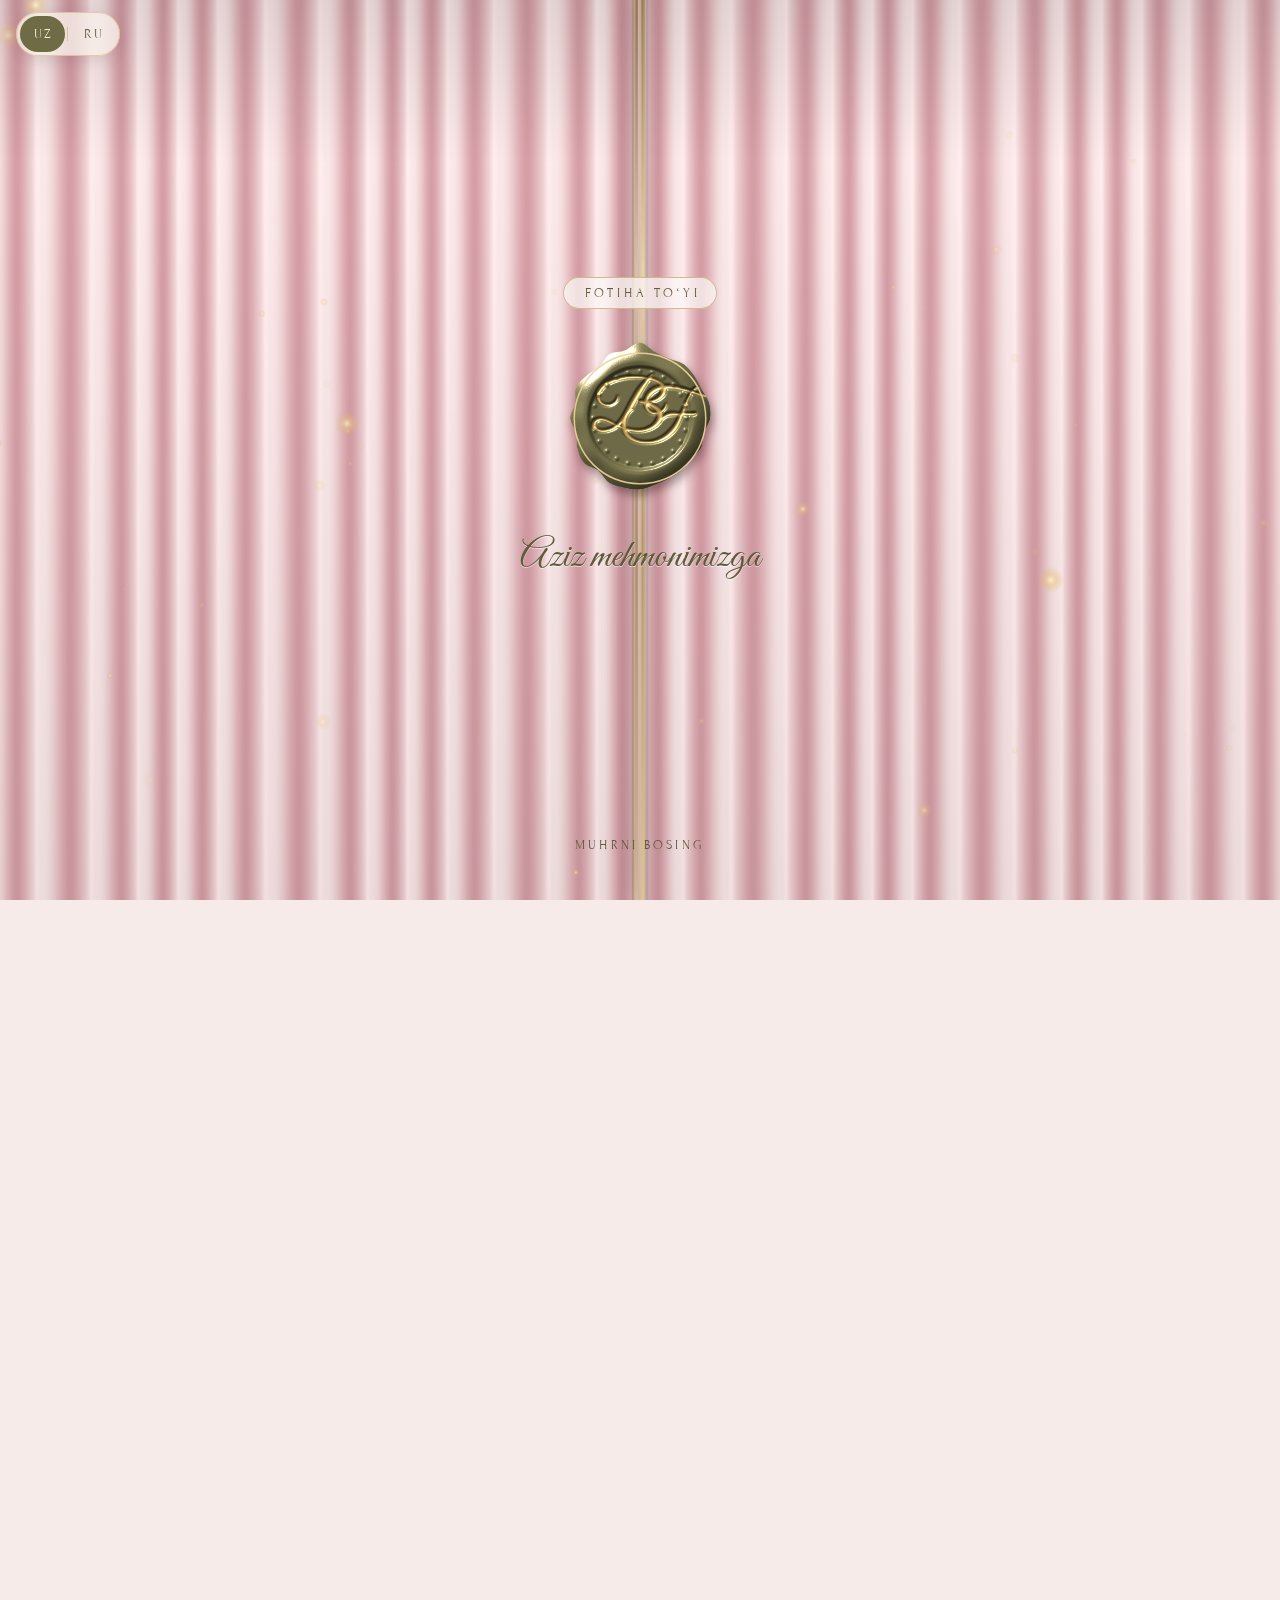
==== fotiha/index.html @ 84302a56 "Свадебные приглашения Bekzod & Ferangiz - Сайт вечера (11.11.2026, Sofinur Hall): конверт, открытка," ====
<!doctype html>
<html lang="uz">
<head>
  <meta charset="UTF-8" />
  <meta name="viewport" content="width=device-width, initial-scale=1, viewport-fit=cover" />
  <title>Fotiha to‘yi · Bekzod & Ferangiz · 10.11.2026</title>
  <meta name="description" content="Bekzod & Ferangiz — Fotiha to‘yi, 10 noyabr 2026, 12:00, Afrosiyob restorani, Kogon · Фотиха-туй, 10 ноября 2026, 12:00, ресторан Afrosiyob, Каган" />
  <meta property="og:title" content="Fotiha to‘yi · Bekzod & Ferangiz · 10.11.2026" />
  <meta property="og:description" content="Oq fotihangizni kutib qolamiz · Ждём вашего благословения" />
  <meta name="theme-color" content="#f1dedc" />
  <link rel="icon" href="data:image/svg+xml,%3Csvg xmlns='http://www.w3.org/2000/svg' viewBox='0 0 64 64'%3E%3Ccircle cx='32' cy='32' r='30' fill='%236f6b45'/%3E%3Ctext x='32' y='42' font-family='serif' font-size='28' text-anchor='middle' fill='%23e3c486'%3EB%26amp;F%3C/text%3E%3C/svg%3E" />
  <link rel="preload" href="assets/fonts/gv-latin.woff2" as="font" type="font/woff2" crossorigin />
  <link rel="preload" href="assets/fonts/fo-latin.woff2" as="font" type="font/woff2" crossorigin />
  <link rel="stylesheet" href="css/fonts.css" />
  <link rel="stylesheet" href="css/style.css" />
</head>
<body class="is-locked">
  <!-- шёлк и ленты (WebGL) -->
  <canvas id="silk" aria-hidden="true"></canvas>
  <canvas id="ribBack" aria-hidden="true"></canvas>

  <!-- верхняя панель -->
  <div class="topbar">
    <div class="lang" role="group" aria-label="Til / Язык">
      <button type="button" data-lang="uz" aria-pressed="true">UZ</button>
      <span class="lang__sep" aria-hidden="true"></span>
      <button type="button" data-lang="ru" aria-pressed="false">RU</button>
    </div>
    <button type="button" class="music" id="musicBtn" aria-pressed="false" hidden>
      <span class="music__bars" aria-hidden="true"><i></i><i></i><i></i><i></i></span>
      <span class="visually-hidden" data-i18n="music">Musiqa</span>
    </button>
  </div>

  <!-- ========== КОНВЕРТ ========== -->
  <div class="intro" id="intro">
    <div class="curtain curtain--l" id="curL"><canvas></canvas></div>
    <div class="curtain curtain--r" id="curR"><canvas></canvas></div>
    <div class="intro__center" id="env">
      <p class="intro__kicker caps" data-i18n="card.tagline">FOTIHA TO‘YI</p>
      <button type="button" class="seal" id="seal" data-i18n-label="env.hint" aria-label="Muhrni bosing">
        <canvas id="sealCv" width="360" height="360"></canvas>
        <span class="seal__ring" aria-hidden="true"></span>
      </button>
      <p class="intro__address script" data-i18n="env.address">Aziz mehmonimizga</p>
    </div>
    <p class="intro__hint" id="hint" data-i18n="env.hint">Muhrni bosing</p>
    <canvas id="ribFront" aria-hidden="true" hidden></canvas>
    <canvas id="dust" aria-hidden="true"></canvas>
  </div>

  <!-- ветви оливы по краям (рисуются линией) -->
  <svg class="bough bough--tl" id="boughTL" viewBox="0 0 260 260" aria-hidden="true"></svg>
  <svg class="bough bough--br" id="boughBR" viewBox="0 0 260 260" aria-hidden="true"></svg>

  <main id="main">
    <!-- ========== ОТКРЫТКА ========== -->
    <section class="hero" aria-label="Bekzod & Ferangiz">
      <div class="hero__home" id="cardHome">
        <canvas class="sprig sprig--r" id="sprigR" aria-hidden="true"></canvas>
        <canvas class="sprig sprig--l" id="sprigL" aria-hidden="true"></canvas>
        <article class="card" id="card">
          <svg class="card__wreath" id="wreath" viewBox="0 0 300 300" aria-hidden="true"></svg>
          <p class="card__tag caps rv" data-i18n="card.tagline">IKKI YURAK · BIR TAQDIR</p>
          <h1 class="card__names">
            <span class="card__name script bur rvs" id="nGroom">Bekzod</span>
            <span class="card__amp script gold rvs">&amp;</span>
            <span class="card__name script bur rvs" id="nBride">Ferangiz</span>
          </h1>
          <svg class="card__div rvc" viewBox="0 0 320 24" aria-hidden="true"><use href="#divA" /></svg>
          <p class="card__invite caps rv"><span data-i18n="card.invite1">BU KUNNI SIZSIZ</span><br /><span data-i18n="card.invite2">TASAVVUR QILOLMAYMIZ</span></p>
          <div class="card__date">
            <p class="card__dcol caps cocoa rv" id="dWeek">CHORSHANBA</p>
            <span class="card__vr rvv" aria-hidden="true"></span>
            <p class="card__dmid">
              <span class="caps gold rv" id="dMonth">NOYABR</span>
              <span class="card__day caps bur rvc" id="dDay">11</span>
              <span class="caps gold rv" id="dYear">2026</span>
            </p>
            <span class="card__vr rvv" aria-hidden="true"></span>
            <p class="card__dcol rv"><span class="caps cocoa" data-i18n="card.time">SOAT</span><span class="card__time caps bur" id="dTime">18:00</span></p>
          </div>
          <svg class="card__orn card__orn--sm rvc" viewBox="0 0 300 72" aria-hidden="true"><use href="#sprigH" /></svg>
          <p class="card__venue caps bur rv" id="cVenue">SOFINUR HALL</p>
          <p class="card__kind ital cocoa rv" id="cKind">To‘yxonasi · Buxoro</p>
          <p class="card__wait script rvs" data-i18n="card.wait">Sizni intiqlik bilan kutamiz!</p>
          <p class="card__hosts script bur rvs" data-i18n="card.hosts">Sharipovlar oilasi</p>
          <span class="card__sheen" aria-hidden="true"></span>
        </article>
      </div>
      <a class="scroll-cue" href="#countdown"><span data-i18n="scroll">Davomini ko‘rish</span><i aria-hidden="true"></i></a>
    </section>

    <!-- ========== ТАЙМЕР ========== -->
    <section class="sec" id="countdown">
      <svg class="sep write" viewBox="0 0 300 72" aria-hidden="true"><use href="#sprigH" /></svg>
      <h2 class="sec__title script bur write" data-i18n="count.title">Baxtli kungacha</h2>
      <div class="count reveal" id="count">
        <div class="count__cell"><span class="count__num" data-unit="d">00</span><span class="count__lbl caps" data-i18n="count.days">kun</span></div>
        <div class="count__cell"><span class="count__num" data-unit="h">00</span><span class="count__lbl caps" data-i18n="count.hours">soat</span></div>
        <div class="count__cell"><span class="count__num" data-unit="m">00</span><span class="count__lbl caps" data-i18n="count.minutes">daqiqa</span></div>
        <div class="count__cell"><span class="count__num" data-unit="s">00</span><span class="count__lbl caps" data-i18n="count.seconds">soniya</span></div>
      </div>
      <p class="count__done script bur" id="countDone" hidden data-i18n="count.done">Bugun bizning to‘yimiz!</p>
    </section>

    <!-- ========== МЕСТО ========== -->
    <section class="sec" id="venue">
      <svg class="sep write" viewBox="0 0 300 72" aria-hidden="true"><use href="#sprigH" /></svg>
      <p class="sec__kicker caps gold reveal" data-i18n="venue.kicker">Bizni qayerdan topasiz</p>
      <h2 class="sec__title script bur write" data-i18n="venue.title">Manzil</h2>
      <div class="panel venue reveal">
        <p class="venue__name caps bur" id="vName">SOFINUR HALL</p>
        <p class="venue__kind ital cocoa" id="vKind">To‘yxonasi · Buxoro</p>
        <p class="venue__addr" id="vAddr"></p>
        <div class="venue__map" id="vMap"><button type="button" class="venue__mapcover" id="mapCover"><span class="caps" data-i18n="venue.mapTap">Xaritani ochish</span></button></div>
        <div class="venue__links">
          <a class="btn btn--ghost" id="lnkYandex" target="_blank" rel="noopener">Yandex</a>
          <a class="btn btn--ghost" id="lnk2gis" target="_blank" rel="noopener">2GIS</a>
          <a class="btn btn--ghost" id="lnkGoogle" target="_blank" rel="noopener">Google</a>
        </div>
      </div>
    </section>

    <!-- ========== О ПОДАРКАХ ========== -->
    <section class="sec" id="gifts">
      <svg class="sep write" viewBox="0 0 300 72" aria-hidden="true"><use href="#sprigH" /></svg>
      <p class="sec__kicker caps gold reveal" data-i18n="gifts.kicker">Kichik izoh</p>
      <h2 class="sec__title script bur write" data-i18n="gifts.title">Sovg‘alar haqida</h2>
      <div class="panel gifts reveal">
        <svg class="gifts__icon" viewBox="0 0 32 32" fill="none" stroke="url(#gold)" stroke-width="1.4" stroke-linecap="round" stroke-linejoin="round" aria-hidden="true">
          <rect x="5" y="13" width="22" height="14" rx="1.5" /><path d="M3.5 9.5h25v3.5h-25zM16 9.5V27" /><path d="M16 9.5c-2-4.5-7.5-5-7.5-2s5 2 7.5 2Zm0 0c2-4.5 7.5-5 7.5-2s-5 2-7.5 2Z" />
        </svg>
        <p class="gifts__text" data-i18n="gifts.p1"></p>
        <p class="gifts__text" data-i18n="gifts.p2"></p>
      </div>
    </section>

    <!-- ========== ОТВЕТ ГОСТЯ ========== -->
    <section class="sec" id="rsvp">
      <svg class="sep write" viewBox="0 0 300 72" aria-hidden="true"><use href="#sprigH" /></svg>
      <h2 class="sec__title script bur write" data-i18n="rsvp.title">Kelasizmi?</h2>
      <p class="sec__sub reveal" id="rsvpSub"></p>
      <form class="panel form reveal" id="form" novalidate>
        <label class="field">
          <span class="field__lbl caps" data-i18n="rsvp.name">Ismingiz va familiyangiz</span>
          <input class="field__input" name="name" id="fName" autocomplete="name" maxlength="80" required data-i18n-ph="rsvp.namePh" />
        </label>
        <fieldset class="field">
          <legend class="field__lbl caps" data-i18n="rsvp.attend">To‘yga kela olasizmi?</legend>
          <div class="pills">
            <label class="pill"><input type="radio" name="attending" value="yes" /><span data-i18n="rsvp.yes">Albatta kelaman</span></label>
            <label class="pill"><input type="radio" name="attending" value="no" /><span data-i18n="rsvp.no">Afsuski, kela olmayman</span></label>
          </div>
        </fieldset>
        <div class="form__more" id="formMore">
          <div class="field">
            <span class="field__lbl caps" id="guestsLbl" data-i18n="rsvp.guests">Necha kishi bo‘lasiz (siz bilan)</span>
            <div class="stepper" role="group" aria-labelledby="guestsLbl">
              <button type="button" class="stepper__btn" data-step="-1" aria-label="−">−</button>
              <output class="stepper__val" id="guestsOut" aria-live="polite">1</output>
              <button type="button" class="stepper__btn" data-step="1" aria-label="+">+</button>
            </div>
          </div>
          <fieldset class="field">
            <legend class="field__lbl caps" data-i18n="rsvp.side">Kim tomondan?</legend>
            <div class="pills">
              <label class="pill"><input type="radio" name="side" value="groom" /><span data-i18n="rsvp.groomSide">Kuyov tomondan</span></label>
              <label class="pill"><input type="radio" name="side" value="bride" /><span data-i18n="rsvp.brideSide">Kelin tomondan</span></label>
            </div>
          </fieldset>
        </div>
        <label class="field">
          <span class="field__lbl caps" data-i18n="rsvp.message">Yoshlarga tilagingiz</span>
          <textarea class="field__input field__input--area" name="message" maxlength="600" rows="3" data-i18n-ph="rsvp.messagePh"></textarea>
        </label>
        <!-- ловушка для спам-ботов: люди это поле не видят -->
        <label class="hp" aria-hidden="true">Website<input name="website" tabindex="-1" autocomplete="off" /></label>
        <p class="form__err" id="formErr" role="alert"></p>
        <button type="submit" class="btn btn--bur" id="sendBtn"><span data-i18n="rsvp.send">Javobni yuborish</span></button>
      </form>
      <div class="panel thanks" id="thanks" hidden>
        <canvas class="thanks__seal" id="thanksSeal" width="360" height="360"></canvas>
        <p class="thanks__title script bur" data-i18n="rsvp.thanks">Rahmat!</p>
        <p class="thanks__text" id="thanksText"></p>
        <button type="button" class="btn btn--ghost" id="againBtn" data-i18n="rsvp.again">Javobni o‘zgartirish</button>
      </div>
    </section>

    <footer class="foot">
      <svg class="foot__orn" viewBox="0 0 300 72" aria-hidden="true"><use href="#sprigH" /></svg>
      <p class="foot__wait script bur" data-i18n="footer.wait">Sizni intiqlik bilan kutamiz!</p>
      <p class="foot__hosts caps cocoa" data-i18n="footer.hosts">Sharipovlar oilasi</p>
      <p class="foot__mono script gold" id="footMono">B &amp; F</p>
    </footer>
  </main>

  <canvas id="leaves" aria-hidden="true"></canvas>
  <button type="button" class="swipe" id="swipe" aria-label="↓"><span data-i18n="scroll">Pastga suring</span><i class="swipe__chev" aria-hidden="true"></i></button>

  <audio id="audio" preload="none"></audio>

  <svg width="0" height="0" style="position:absolute" aria-hidden="true">
    <defs>
      <linearGradient id="gold" x1="0" y1="0" x2="1" y2="0.35">
        <stop offset="0" stop-color="#8a6330" /><stop offset="0.22" stop-color="#d4b06c" /><stop offset="0.38" stop-color="#f3e0aa" />
        <stop offset="0.55" stop-color="#b48a48" /><stop offset="0.74" stop-color="#e6cb90" /><stop offset="1" stop-color="#94692f" />
      </linearGradient>
      <g id="ornA">
        <path d="M150,14 C157,28 157,40 150,52 C143,40 143,28 150,14 Z" fill="url(#gold)" />
        <circle cx="150" cy="6" r="2.2" fill="url(#gold)" /><circle cx="150" cy="61" r="2.6" fill="url(#gold)" />
        <g id="ornHalf" fill="none" stroke="url(#gold)" stroke-linecap="round">
          <path d="M156,44 C172,52 188,44 183,34 C179,26 167,28 170,36" stroke-width="1.7" />
          <path d="M159,53 C190,64 222,44 253,48 C272,51 278,39 267,34 C258,31 251,40 259,44" stroke-width="1.6" />
          <path d="M176,62 C200,71 232,67 250,59" stroke-width="1.1" />
          <circle cx="214" cy="51" r="1.7" fill="url(#gold)" stroke="none" /><circle cx="284" cy="46" r="1.5" fill="url(#gold)" stroke="none" />
        </g>
        <use href="#ornHalf" transform="translate(300,0) scale(-1,1)" />
      </g>
      <g id="sprigH"></g>
      <g id="divA">
        <path d="M18,12 H138 M182,12 H302" stroke="url(#gold)" stroke-width="1.2" fill="none" />
        <path d="M160,3 L167,12 L160,21 L153,12 Z" fill="url(#gold)" />
        <circle cx="145" cy="12" r="1.9" fill="url(#gold)" /><circle cx="175" cy="12" r="1.9" fill="url(#gold)" />
      </g>
    </defs>
  </svg>

  <script src="https://cdn.jsdelivr.net/npm/gsap@3.12.5/dist/gsap.min.js"></script>
  <script src="js/config.js"></script>
  <script src="js/satin.js"></script>
  <script src="js/bake.js"></script>
  <script src="js/ribbons.js"></script>
  <script src="js/main.js"></script>
</body>
</html>
---- fotiha/css/fonts.css ----
@font-face {
  font-family: 'Forum';
  font-style: normal;
  font-weight: 400;
  font-display: swap;
  src: url(../assets/fonts/fo-cyrillic-ext.woff2) format('woff2');
  unicode-range: U+0460-052F, U+1C80-1C8A, U+20B4, U+2DE0-2DFF, U+A640-A69F, U+FE2E-FE2F;
}
@font-face {
  font-family: 'Forum';
  font-style: normal;
  font-weight: 400;
  font-display: swap;
  src: url(../assets/fonts/fo-cyrillic.woff2) format('woff2');
  unicode-range: U+0301, U+0400-045F, U+0490-0491, U+04B0-04B1, U+2116;
}
@font-face {
  font-family: 'Forum';
  font-style: normal;
  font-weight: 400;
  font-display: swap;
  src: url(../assets/fonts/fo-latin-ext.woff2) format('woff2');
  unicode-range: U+0100-02BA, U+02BD-02C5, U+02C7-02CC, U+02CE-02D7, U+02DD-02FF, U+0304, U+0308, U+0329, U+1D00-1DBF, U+1E00-1E9F, U+1EF2-1EFF, U+2020, U+20A0-20AB, U+20AD-20C4, U+2113, U+2C60-2C7F, U+A720-A7FF;
}
@font-face {
  font-family: 'Forum';
  font-style: normal;
  font-weight: 400;
  font-display: swap;
  src: url(../assets/fonts/fo-latin.woff2) format('woff2');
  unicode-range: U+0000-00FF, U+0131, U+0152-0153, U+02BB-02BC, U+02C6, U+02DA, U+02DC, U+0304, U+0308, U+0329, U+2000-206F, U+20AC, U+2122, U+2191, U+2193, U+2212, U+2215, U+FEFF, U+FFFD;
}
@font-face {
  font-family: 'Cormorant Garamond';
  font-style: italic;
  font-weight: 500;
  font-display: swap;
  src: url(../assets/fonts/cgi-cyrillic-ext.woff2) format('woff2');
  unicode-range: U+0460-052F, U+1C80-1C8A, U+20B4, U+2DE0-2DFF, U+A640-A69F, U+FE2E-FE2F;
}
@font-face {
  font-family: 'Cormorant Garamond';
  font-style: italic;
  font-weight: 500;
  font-display: swap;
  src: url(../assets/fonts/cgi-cyrillic.woff2) format('woff2');
  unicode-range: U+0301, U+0400-045F, U+0490-0491, U+04B0-04B1, U+2116;
}
@font-face {
  font-family: 'Cormorant Garamond';
  font-style: italic;
  font-weight: 500;
  font-display: swap;
  src: url(../assets/fonts/cgi-latin-ext.woff2) format('woff2');
  unicode-range: U+0100-02BA, U+02BD-02C5, U+02C7-02CC, U+02CE-02D7, U+02DD-02FF, U+0304, U+0308, U+0329, U+1D00-1DBF, U+1E00-1E9F, U+1EF2-1EFF, U+2020, U+20A0-20AB, U+20AD-20C4, U+2113, U+2C60-2C7F, U+A720-A7FF;
}
@font-face {
  font-family: 'Cormorant Garamond';
  font-style: italic;
  font-weight: 500;
  font-display: swap;
  src: url(../assets/fonts/cgi-latin.woff2) format('woff2');
  unicode-range: U+0000-00FF, U+0131, U+0152-0153, U+02BB-02BC, U+02C6, U+02DA, U+02DC, U+0304, U+0308, U+0329, U+2000-206F, U+20AC, U+2122, U+2191, U+2193, U+2212, U+2215, U+FEFF, U+FFFD;
}
@font-face {
  font-family: 'Cormorant Garamond';
  font-style: normal;
  font-weight: 600;
  font-display: swap;
  src: url(../assets/fonts/cg-cyrillic-ext.woff2) format('woff2');
  unicode-range: U+0460-052F, U+1C80-1C8A, U+20B4, U+2DE0-2DFF, U+A640-A69F, U+FE2E-FE2F;
}
@font-face {
  font-family: 'Cormorant Garamond';
  font-style: normal;
  font-weight: 600;
  font-display: swap;
  src: url(../assets/fonts/cg-cyrillic.woff2) format('woff2');
  unicode-range: U+0301, U+0400-045F, U+0490-0491, U+04B0-04B1, U+2116;
}
@font-face {
  font-family: 'Cormorant Garamond';
  font-style: normal;
  font-weight: 600;
  font-display: swap;
  src: url(../assets/fonts/cg-latin-ext.woff2) format('woff2');
  unicode-range: U+0100-02BA, U+02BD-02C5, U+02C7-02CC, U+02CE-02D7, U+02DD-02FF, U+0304, U+0308, U+0329, U+1D00-1DBF, U+1E00-1E9F, U+1EF2-1EFF, U+2020, U+20A0-20AB, U+20AD-20C4, U+2113, U+2C60-2C7F, U+A720-A7FF;
}
@font-face {
  font-family: 'Cormorant Garamond';
  font-style: normal;
  font-weight: 600;
  font-display: swap;
  src: url(../assets/fonts/cg-latin.woff2) format('woff2');
  unicode-range: U+0000-00FF, U+0131, U+0152-0153, U+02BB-02BC, U+02C6, U+02DA, U+02DC, U+0304, U+0308, U+0329, U+2000-206F, U+20AC, U+2122, U+2191, U+2193, U+2212, U+2215, U+FEFF, U+FFFD;
}
@font-face {
  font-family: 'Great Vibes';
  font-style: normal;
  font-weight: 400;
  font-display: swap;
  src: url(../assets/fonts/gv-cyrillic-ext.woff2) format('woff2');
  unicode-range: U+0460-052F, U+1C80-1C8A, U+20B4, U+2DE0-2DFF, U+A640-A69F, U+FE2E-FE2F;
}
@font-face {
  font-family: 'Great Vibes';
  font-style: normal;
  font-weight: 400;
  font-display: swap;
  src: url(../assets/fonts/gv-cyrillic.woff2) format('woff2');
  unicode-range: U+0301, U+0400-045F, U+0490-0491, U+04B0-04B1, U+2116;
}
@font-face {
  font-family: 'Great Vibes';
  font-style: normal;
  font-weight: 400;
  font-display: swap;
  src: url(../assets/fonts/gv-latin-ext.woff2) format('woff2');
  unicode-range: U+0100-02BA, U+02BD-02C5, U+02C7-02CC, U+02CE-02D7, U+02DD-02FF, U+0304, U+0308, U+0329, U+1D00-1DBF, U+1E00-1E9F, U+1EF2-1EFF, U+2020, U+20A0-20AB, U+20AD-20C4, U+2113, U+2C60-2C7F, U+A720-A7FF;
}
@font-face {
  font-family: 'Great Vibes';
  font-style: normal;
  font-weight: 400;
  font-display: swap;
  src: url(../assets/fonts/gv-latin.woff2) format('woff2');
  unicode-range: U+0000-00FF, U+0131, U+0152-0153, U+02BB-02BC, U+02C6, U+02DA, U+02DC, U+0304, U+0308, U+0329, U+2000-206F, U+20AC, U+2122, U+2191, U+2193, U+2212, U+2215, U+FEFF, U+FFFD;
}
---- fotiha/css/style.css ----
/* ============================================================
   Атлас и золото — сайт-приглашение
   ============================================================ */
:root {
  --silk: #e9dacd;
  --pearl: #fbf6ef;
  --cocoa: #7a5a4c;
  --bur: #6c1b2b;
  --bur-2: #93394a;
  --gold: #c9a25e;
  --gold-l: #ecd49c;
  --ink: #4b3a33;
  --shadow: 0 30px 60px rgba(80, 35, 30, .20), 0 8px 16px rgba(80, 35, 30, .12);
  --cw: min(92vw, 440px);                 /* ширина открытки */
  --u: calc(var(--cw) / 780);             /* единица макета открытки (как в видео: 780) */
  --ew: min(80vw, 37svh, 380px);          /* ширина конверта */
  --k: calc(var(--ew) / 830);             /* единица конверта (830 × 1560) */
  --ease: cubic-bezier(.2, .7, .2, 1);
}
@supports not (height: 1svh) { :root { --ew: min(80vw, 37vh, 380px); } }

* { box-sizing: border-box; margin: 0; padding: 0; }
html { -webkit-text-size-adjust: 100%; scroll-behavior: smooth; background: var(--silk); overflow-x: hidden; }
@supports (overflow: clip) { html, body { overflow-x: clip; } }
body {
  min-height: 100vh; color: var(--ink); background: var(--silk);
  font-family: "Cormorant Garamond", Georgia, serif; font-weight: 500; font-size: 18px; line-height: 1.5;
  -webkit-font-smoothing: antialiased; overflow-x: hidden;
}
body.is-locked { overflow: hidden; height: 100svh; }
body.is-locked #main { visibility: hidden; }   /* до вскрытия видно только конверт (открытка лежит внутри него) */
button { font: inherit; color: inherit; background: none; border: 0; cursor: pointer; }
a { color: inherit; }
[hidden] { display: none !important; }
.visually-hidden { position: absolute; width: 1px; height: 1px; overflow: hidden; clip: rect(0 0 0 0); white-space: nowrap; }

/* ---------- типографика ---------- */
.caps { font-family: "Forum", "Cormorant Garamond", serif; font-weight: 400; letter-spacing: .16em; }
.script { font-family: "Great Vibes", cursive; font-weight: 400; letter-spacing: 0; }
:lang(ru) .script { word-spacing: .14em; }
.ital { font-style: italic; }
.cocoa { color: var(--cocoa); }
/* градиентная заливка текста; запас по краям, чтобы росчерки не обрезались */
.bur, .gold { -webkit-background-clip: text; background-clip: text; color: transparent; }
.bur { background-image: linear-gradient(180deg, #93394a 22%, #6c1b2b 52%, #4d0e1b 80%); }
.gold {
  background-image: linear-gradient(100deg, #8a6330 0%, #c9a25e 18%, #f3e0aa 30%, #b48a48 44%, #e6cb90 58%, #9b7136 74%, #d8b878 88%, #8f672f 100%);
  background-size: 260% 100%; background-position: var(--g, 35%) 0;
}
.script.bur, .script.gold { display: inline-block; padding: .28em .4em; margin: -.28em -.4em; }

/* ---------- фон ---------- */
#silk, #ribBack { position: fixed; inset: 0; width: 100%; height: 100%; pointer-events: none; }
#silk { z-index: 0; }
#ribBack { z-index: 1; filter: drop-shadow(0 16px 20px rgba(80, 35, 30, .22)); }
main { position: relative; z-index: 2; }

/* ---------- верхняя панель ---------- */
.topbar {
  position: fixed; z-index: 60; top: max(12px, env(safe-area-inset-top)); left: 0; right: 0;
  display: flex; justify-content: space-between; align-items: center; padding: 0 16px; pointer-events: none;
}
.topbar > * { pointer-events: auto; }
.lang {
  display: flex; align-items: center; gap: 2px; padding: 4px; border-radius: 99px;
  background: rgba(251, 246, 239, .72); box-shadow: 0 4px 14px rgba(80, 35, 30, .12), inset 0 0 0 1px rgba(201, 162, 94, .45);
  -webkit-backdrop-filter: blur(8px); backdrop-filter: blur(8px);
}
.lang button { font-family: "Forum", serif; font-size: 14px; letter-spacing: .14em; padding: 8px 12px 7px 14px; border-radius: 99px; color: var(--cocoa); transition: background .3s, color .3s; }
.lang button[aria-pressed="true"] { background: var(--bur); color: #f6e7c8; }
.lang__sep { width: 1px; height: 14px; background: rgba(201, 162, 94, .5); }
.music {
  width: 44px; height: 44px; border-radius: 50%; display: grid; place-items: center;
  background: rgba(251, 246, 239, .72); box-shadow: 0 4px 14px rgba(80, 35, 30, .12), inset 0 0 0 1px rgba(201, 162, 94, .45);
  -webkit-backdrop-filter: blur(8px); backdrop-filter: blur(8px);
}
.music__bars { display: flex; gap: 3px; align-items: flex-end; height: 16px; }
.music__bars i { width: 2.5px; height: 4px; border-radius: 2px; background: var(--bur); transition: height .3s; }
.music[aria-pressed="true"] .music__bars i { animation: bars 1s var(--ease) infinite alternate; }
.music[aria-pressed="true"] .music__bars i:nth-child(2) { animation-delay: -.3s; }
.music[aria-pressed="true"] .music__bars i:nth-child(3) { animation-delay: -.6s; }
.music[aria-pressed="true"] .music__bars i:nth-child(4) { animation-delay: -.15s; }
@keyframes bars { from { height: 4px; } to { height: 16px; } }

/* ============================================================
   КОНВЕРТ
   ============================================================ */
.intro { position: fixed; inset: 0; z-index: 40; display: grid; place-items: center; overflow: hidden; }
.intro.is-gone { display: none; }
.env { position: relative; width: var(--ew); height: calc(var(--ew) * 1560 / 830); margin-top: -4svh; opacity: 0; }
.intro__hint { opacity: 0; }
.env canvas { position: absolute; left: 0; top: 0; display: block; }
.env__back, .env__pocket { width: 100%; height: 100%; }
.env__back { z-index: 1; filter: drop-shadow(0 24px 34px rgba(80, 40, 30, .28)) drop-shadow(0 5px 9px rgba(80, 40, 30, .16)); }
.env__slot { position: absolute; inset: 0; z-index: 2; }
.env__pocket { z-index: 3; filter: drop-shadow(0 -2px 4px rgba(80, 40, 30, .18)); }
.env__flapwrap {
  position: absolute; left: 0; top: 0; width: 100%; height: calc(var(--k) * 660); z-index: 4;
  perspective: calc(var(--ew) * 3); perspective-origin: 50% 85%;
}
.env__flap { position: absolute; inset: 0; transform-origin: 50% 0; transform-style: preserve-3d; }
.env__face { position: absolute; inset: 0; -webkit-backface-visibility: hidden; backface-visibility: hidden; }
.env__face--in { transform: rotateX(180deg); }
.env__face canvas { width: 100%; height: 100%; }
.env__face--out canvas { filter: drop-shadow(0 8px 10px rgba(80, 45, 30, .24)); }
.env__shade { position: absolute; inset: 0; opacity: 0; pointer-events: none;
  background: linear-gradient(180deg, rgba(70, 40, 30, 0), rgba(70, 40, 30, .55)); clip-path: polygon(0 0, 100% 0, 54% 97%, 46% 97%); }
.env__shade--in { background: linear-gradient(0deg, rgba(20, 0, 5, 0), rgba(20, 0, 5, .6)); clip-path: polygon(0 100%, 100% 100%, 54% 3%, 46% 3%); }

.seal {
  position: absolute; left: calc(var(--k) * 265); top: calc(var(--k) * 452); width: calc(var(--k) * 300); height: calc(var(--k) * 300);
  -webkit-backface-visibility: hidden; backface-visibility: hidden; border-radius: 50%; -webkit-tap-highlight-color: transparent;
}
.seal canvas { width: 100%; height: 100%; display: block; }
.seal__ring {
  position: absolute; inset: 16%; border-radius: 50%; box-shadow: 0 0 0 1.5px rgba(236, 212, 156, .9);
  animation: ring 2.4s var(--ease) infinite; pointer-events: none;
}
@keyframes ring { 0% { transform: scale(.92); opacity: 0; } 25% { opacity: .9; } 100% { transform: scale(1.55); opacity: 0; } }
.seal:focus-visible { outline: 2px solid var(--gold); outline-offset: 4px; }
.intro__hint {
  position: absolute; left: 0; right: 0; bottom: max(5svh, env(safe-area-inset-bottom)); text-align: center;
  font-family: "Forum", serif; letter-spacing: .24em; text-transform: uppercase; font-size: 13px; color: var(--cocoa);
  animation: breathe 2.4s ease-in-out infinite;
}
@keyframes breathe { 50% { opacity: .45; } }
#ribFront, #dust { position: absolute; inset: 0; width: 100%; height: 100%; pointer-events: none; }
#ribFront { z-index: 5; filter: drop-shadow(0 22px 26px rgba(80, 35, 30, .28)); }
#dust { z-index: 6; }

/* ============================================================
   ОТКРЫТКА
   ============================================================ */
.hero { overflow-x: hidden; overflow-x: clip; min-height: 100svh; padding: calc(70px + env(safe-area-inset-top)) 0 40px; display: flex; flex-direction: column; align-items: center; }
.hero__home { width: var(--cw); }
.card {
  position: relative; width: var(--cw); margin: 0 auto; text-align: center; overflow: hidden;
  padding: calc(var(--u) * 66) calc(var(--u) * 46) calc(var(--u) * 86);
  border-radius: calc(var(--cw) / 2) calc(var(--cw) / 2) 14px 14px;
  background: var(--pearl) var(--paper, none) center / 390px auto;
  box-shadow: var(--shadow), inset 0 0 0 calc(var(--u) * 3.2) #cfac68;
  transform-origin: 0 0;
}
.card::before, .card::after { content: ""; position: absolute; pointer-events: none; border-style: solid; border-color: #c9a25e; }
.card::before { inset: calc(var(--u) * 28); border-width: 1px; border-radius: calc(var(--cw) / 2 - var(--u) * 28) calc(var(--cw) / 2 - var(--u) * 28) 6px 6px; opacity: .9; }
.card::after { inset: calc(var(--u) * 38); border-width: .6px; border-radius: calc(var(--cw) / 2 - var(--u) * 38) calc(var(--cw) / 2 - var(--u) * 38) 4px 4px; opacity: .7; }
.card > * { position: relative; z-index: 1; }
.card__orn { display: block; width: calc(var(--u) * 300); height: calc(var(--u) * 72); margin: 0 auto; }
.card__orn--sm { width: calc(var(--u) * 240); height: calc(var(--u) * 58); margin-top: calc(var(--u) * 34); }
.card__tag { margin-top: calc(var(--u) * 46); font-size: max(11px, calc(var(--u) * 28)); letter-spacing: .2em; text-indent: .2em; color: var(--cocoa); }
.card__names { display: flex; flex-direction: column; align-items: center; margin-top: calc(var(--u) * 14); font-weight: 400; }
.card__name { font-size: calc(var(--u) * 148); line-height: 1.1; }
.card__amp { font-size: calc(var(--u) * 84); line-height: .9; margin-block: calc(var(--u) * -20) calc(var(--u) * -24) !important; }
.card__div { display: block; width: calc(var(--u) * 320); height: calc(var(--u) * 24); margin: calc(var(--u) * 26) auto 0; }
.card__invite { margin-top: calc(var(--u) * 28); font-size: max(12px, calc(var(--u) * 29)); line-height: 1.5; letter-spacing: .16em; text-indent: .16em; color: #6e2232; }
.card__date { display: flex; align-items: center; justify-content: center; margin-top: calc(var(--u) * 40); }
.card__dcol { width: calc(var(--u) * 230); display: flex; flex-direction: column; align-items: center; font-size: max(11px, calc(var(--u) * 26)); letter-spacing: .1em; }
.card__vr { width: 1px; align-self: stretch; background: linear-gradient(180deg, rgba(201, 162, 94, 0), #c9a25e 20%, #ecd49c 50%, #b48a48 80%, rgba(201, 162, 94, 0)); }
.card__dmid { width: calc(var(--u) * 200); display: flex; flex-direction: column; align-items: center; font-size: max(11px, calc(var(--u) * 28)); letter-spacing: .2em; }
.card__day { font-size: calc(var(--u) * 112); line-height: 1.05; letter-spacing: 0; padding: 0 .1em; }
.card__time { font-size: max(16px, calc(var(--u) * 42)); letter-spacing: .04em; margin-top: calc(var(--u) * 6); }
.card__venue { margin-top: calc(var(--u) * 12); font-size: max(17px, calc(var(--u) * 46)); letter-spacing: .12em; text-indent: .12em; display: inline-block; padding: .1em .3em; }
.card__kind { font-size: max(14px, calc(var(--u) * 34)); line-height: 1.3; }
.card__wait { margin-top: calc(var(--u) * 26); font-size: max(20px, calc(var(--u) * 48)); line-height: 1.2; color: #84464f; padding: 0 .3em; }
.card__hosts { font-size: max(26px, calc(var(--u) * 68)); line-height: 1.15; }
.card__sheen { position: absolute !important; z-index: 3 !important; top: 0; bottom: 0; left: -60%; width: 40%; pointer-events: none; opacity: 0;
  background: linear-gradient(90deg, rgba(255, 255, 255, 0), rgba(255, 250, 235, .75), rgba(255, 255, 255, 0)); mix-blend-mode: soft-light; transform: skewX(-16deg); }

/* проявление текста: мягкая маска слева направо (rv), «письмо» (rvs), из центра (rvc) */
.js .rv, .js .rvs, .js .rvc, .js .rvv { -webkit-mask-repeat: no-repeat; mask-repeat: no-repeat; }
.js .rvv { -webkit-mask-image: linear-gradient(180deg, #000 80%, transparent); mask-image: linear-gradient(180deg, #000 80%, transparent);
  -webkit-mask-size: 100% calc(var(--p, 1) * 125%); mask-size: 100% calc(var(--p, 1) * 125%); }
.js .rv { -webkit-mask-image: linear-gradient(90deg, #000 74%, transparent); mask-image: linear-gradient(90deg, #000 74%, transparent);
  -webkit-mask-size: calc(var(--p, 1) * 136%) 100%; mask-size: calc(var(--p, 1) * 136%) 100%; }
.js .rvs { -webkit-mask-image: linear-gradient(90deg, #000 88%, transparent); mask-image: linear-gradient(90deg, #000 88%, transparent);
  -webkit-mask-size: calc(var(--p, 1) * 114%) 100%; mask-size: calc(var(--p, 1) * 114%) 100%; }
.js .rvc { -webkit-mask-image: linear-gradient(90deg, transparent, #000 18%, #000 82%, transparent); mask-image: linear-gradient(90deg, transparent, #000 18%, #000 82%, transparent);
  -webkit-mask-position: 50% 0; mask-position: 50% 0; -webkit-mask-size: calc(var(--p, 1) * 140%) 100%; mask-size: calc(var(--p, 1) * 140%) 100%; }

.scroll-cue { margin-top: 26px; display: flex; flex-direction: column; align-items: center; gap: 8px; text-decoration: none;
  font-family: "Forum", serif; font-size: 12px; letter-spacing: .24em; text-transform: uppercase; color: var(--cocoa); opacity: 0; transition: opacity 1s; }
.scroll-cue.is-on { opacity: 1; }
.scroll-cue i { width: 1px; height: 34px; background: linear-gradient(var(--gold), transparent); animation: cue 2s var(--ease) infinite; transform-origin: top; }
@keyframes cue { 0% { transform: scaleY(0); } 60% { transform: scaleY(1); opacity: 1; } 100% { transform: scaleY(1); opacity: 0; } }

/* ============================================================
   РАЗДЕЛЫ
   ============================================================ */
.sec { width: min(92vw, 560px); margin: 0 auto; padding: 64px 0; text-align: center; }
.sec__kicker { font-size: 13px; letter-spacing: .24em; text-indent: .24em; margin-bottom: 4px; text-transform: uppercase; }
.sec__title { font-size: clamp(46px, 13vw, 68px); line-height: 1.15; }
.sec__sub { margin: 10px auto 0; max-width: 30em; color: var(--cocoa); font-style: italic; font-size: 19px; }
.panel {
  position: relative; margin-top: 26px; padding: 30px 22px; border-radius: 24px; text-align: center;
  background: var(--pearl) var(--paper, none) center / 390px auto;
  box-shadow: var(--shadow), inset 0 0 0 1px rgba(201, 162, 94, .55), inset 0 0 0 7px var(--pearl), inset 0 0 0 7.6px rgba(201, 162, 94, .35);
}

/* появление при прокрутке */
.js .reveal { opacity: 0; transform: translateY(18px); transition: opacity 1.1s var(--ease), transform 1.3s var(--ease); }
.js .reveal.is-in { opacity: 1; transform: none; }

/* таймер */
.count { margin-top: 24px; display: grid; grid-template-columns: repeat(4, 1fr); gap: 10px; }
.count__cell {
  position: relative; padding: 26px 4px 16px; border-radius: 999px 999px 14px 14px; background: var(--pearl) var(--paper, none) center / 390px auto;
  box-shadow: 0 16px 30px rgba(80, 35, 30, .14), inset 0 0 0 1px rgba(201, 162, 94, .6), inset 0 0 0 5px var(--pearl), inset 0 0 0 5.6px rgba(201, 162, 94, .35);
  display: flex; flex-direction: column; align-items: center;
}
.count__num { font-family: "Forum", serif; font-size: clamp(30px, 9vw, 44px); line-height: 1.1; color: var(--bur); font-variant-numeric: tabular-nums; }
.count__lbl { margin-top: 4px; font-size: 11px; letter-spacing: .16em; color: var(--cocoa); }
.count__done { margin-top: 18px; font-size: 44px; }

/* программа */
.prog-panel { padding: 22px 16px 22px 8px; }
.prog { list-style: none; margin: 0 auto; position: relative; max-width: 420px; text-align: left; }
.prog::before { content: ""; position: absolute; left: 86px; top: 10px; bottom: 10px; width: 1px;
  background: linear-gradient(180deg, rgba(201, 162, 94, 0), #c9a25e 8%, #c9a25e 92%, rgba(201, 162, 94, 0)); transform-origin: top; transform: scaleY(var(--line, 0)); transition: transform 2.2s var(--ease); }
.prog.is-in::before { --line: 1; }
.prog__item { position: relative; display: grid; grid-template-columns: 70px 1fr; column-gap: 34px; padding: 14px 0; }
.prog__item::before { content: ""; position: absolute; left: 82px; top: 25px; width: 9px; height: 9px; transform: rotate(45deg); background: linear-gradient(135deg, #f3e0aa, #b48a48); box-shadow: 0 0 0 4px var(--pearl); }
.prog__time { font-family: "Forum", serif; font-size: 24px; letter-spacing: .04em; text-align: right; line-height: 1.2; }
.prog__title { font-weight: 600; font-size: 21px; line-height: 1.25; color: var(--bur); }
.prog__note { font-style: italic; color: var(--cocoa); font-size: 17px; line-height: 1.35; }

/* место */
.venue__name { font-size: clamp(26px, 8vw, 34px); letter-spacing: .12em; text-indent: .12em; display: inline-block; padding: .1em .3em; }
.venue__kind { font-size: 20px; }
.venue__addr { margin-top: 4px; color: var(--cocoa); font-size: 17px; }
.venue__map { margin: 20px auto 0; height: 300px; border-radius: 160px 160px 14px 14px; overflow: hidden; background: #efe4d8;
  box-shadow: inset 0 0 0 1px rgba(201, 162, 94, .6), 0 10px 24px rgba(80, 35, 30, .12); }
.venue__map iframe { width: 100%; height: 100%; border: 0; display: block; }
.venue__links { margin-top: 18px; display: flex; gap: 6px; justify-content: center; flex-wrap: wrap; }
.venue__links .btn { flex: 1 1 0; min-width: 0; padding-inline: 8px; }

/* кнопки */
.btn { display: inline-flex; align-items: center; justify-content: center; min-height: 46px; padding: 12px 18px 11px; border-radius: 99px;
  font-family: "Forum", serif; font-size: 13.5px; letter-spacing: .14em; text-transform: uppercase; text-decoration: none; transition: transform .3s var(--ease), background .3s, box-shadow .3s, color .3s; }
.btn:active { transform: scale(.97); }
.btn--ghost { color: var(--bur); box-shadow: inset 0 0 0 1px rgba(201, 162, 94, .8); background: rgba(251, 246, 239, .6); }
.btn--ghost:hover { background: rgba(251, 246, 239, .95); }
.btn--bur { color: #f6e7c8; background: linear-gradient(180deg, #8b3343, #6c1b2b 60%, #55111f); box-shadow: 0 10px 24px rgba(108, 27, 43, .3), inset 0 0 0 1px rgba(236, 212, 156, .55); width: 100%; min-height: 54px; font-size: 15px; }
.btn--bur:disabled { opacity: .7; }

/* правила */
.rules { list-style: none; margin-top: 26px; display: grid; gap: 14px; }
.rule { text-align: left; display: grid; grid-template-columns: 52px 1fr; gap: 14px; align-items: start; padding: 22px 20px; }
.rule .panel, .rule { margin: 0; }
.rule__icon { width: 52px; height: 52px; border-radius: 50%; display: grid; place-items: center; box-shadow: inset 0 0 0 1px rgba(201, 162, 94, .7); }
.rule__icon svg { width: 28px; height: 28px; }
.rule__title { font-weight: 600; font-size: 21px; line-height: 1.25; color: var(--bur); }
.rule__text { color: var(--ink); font-size: 17.5px; line-height: 1.45; margin-top: 3px; }
.rules__agree { margin-top: 22px; }
.rules__agree[aria-pressed="true"] { background: var(--bur); color: #f6e7c8; }

/* форма */
.form { text-align: left; display: grid; gap: 20px; padding: 30px 22px 26px; }
.field { border: 0; display: grid; gap: 8px; min-width: 0; }
.field__lbl { font-size: 12px; letter-spacing: .16em; color: var(--cocoa); padding: 0; }
.field__input { width: 100%; font: inherit; font-size: 19px; color: var(--ink); padding: 12px 14px; border-radius: 12px; border: 0; outline: 0;
  background: rgba(255, 255, 255, .7); box-shadow: inset 0 0 0 1px rgba(201, 162, 94, .55); transition: box-shadow .3s; }
.field__input:focus { box-shadow: inset 0 0 0 1.5px var(--bur); }
.field__input::placeholder { color: #b39f92; font-style: italic; }
.field__input--area { resize: vertical; min-height: 92px; }
.pills { display: grid; grid-template-columns: 1fr 1fr; gap: 8px; }
.pill { position: relative; }
.pill input { position: absolute; opacity: 0; inset: 0; cursor: pointer; }
.pill span { display: flex; align-items: center; justify-content: center; text-align: center; min-height: 52px; padding: 8px 10px; border-radius: 14px; font-size: 17px; line-height: 1.2;
  background: rgba(255, 255, 255, .6); box-shadow: inset 0 0 0 1px rgba(201, 162, 94, .55); transition: background .3s, color .3s, box-shadow .3s; }
.pill input:checked + span { background: var(--bur); color: #f6e7c8; box-shadow: inset 0 0 0 1px rgba(236, 212, 156, .6), 0 6px 16px rgba(108, 27, 43, .25); }
.pill input:focus-visible + span { outline: 2px solid var(--gold); outline-offset: 2px; }
.form__more { display: grid; gap: 20px; overflow: hidden; transition: max-height .6s var(--ease), opacity .5s; max-height: 400px; }
.form__more.is-hidden { max-height: 0; opacity: 0; }
.stepper { display: flex; align-items: center; gap: 10px; }
.stepper__btn { width: 46px; height: 46px; border-radius: 50%; font-size: 24px; color: var(--bur); box-shadow: inset 0 0 0 1px rgba(201, 162, 94, .7); background: rgba(255, 255, 255, .6); }
.stepper__val { min-width: 44px; text-align: center; font-family: "Forum", serif; font-size: 30px; color: var(--bur); }
.hp { position: absolute; left: -9999px; width: 1px; height: 1px; overflow: hidden; }
.form__err { min-height: 0; color: #a0283a; font-size: 16px; text-align: center; }
.form__err:empty { display: none; }
.thanks { margin-top: 26px; padding: 34px 22px; display: flex; flex-direction: column; align-items: center; gap: 6px; }
.thanks__seal { width: 120px; height: 120px; }
.thanks__title { font-size: 56px; line-height: 1.2; }
.thanks__text { font-size: 19px; color: var(--ink); margin-bottom: 14px; max-width: 24em; }

/* подвал */
.foot { padding: 30px 16px calc(70px + env(safe-area-inset-bottom)); text-align: center; display: flex; flex-direction: column; align-items: center; }
.foot__orn { width: 220px; height: 53px; }
.foot__wait { margin-top: 12px; font-size: clamp(34px, 10vw, 46px); line-height: 1.2; }
.foot__hosts { margin-top: 6px; font-size: 14px; letter-spacing: .22em; text-indent: .22em; text-transform: uppercase; }
.foot__mono { margin-top: 18px; font-size: 44px; }

@media (min-width: 900px) {
  .rules { grid-template-columns: 1fr 1fr; }
  .sec { width: min(92vw, 760px); }
  .prog, .form, .thanks, .venue { max-width: 560px; margin-left: auto; margin-right: auto; }
  .count { max-width: 520px; margin-left: auto; margin-right: auto; }
}
@media (prefers-reduced-motion: reduce) {
  .seal__ring, .intro__hint, .scroll-cue i { animation: none; }
  .js .reveal { transition: opacity .6s; transform: none; }
}

/* ============================================================
   АНИМАЦИИ И ДЕТАЛИ (v2)
   ============================================================ */
/* веточки у краёв открытки (как в видео) */
.hero__home { position: relative; }
.sprig { position: absolute; z-index: 3; pointer-events: none; opacity: 0; transition: opacity 1.6s var(--ease); }
.sprig.is-on { opacity: 1; }
.sprig--r { width: calc(var(--u) * 460); height: calc(var(--u) * 590); left: calc(var(--u) * 550); top: calc(var(--u) * 110);
  transform-origin: calc(var(--u) * 382) calc(var(--u) * 90); animation: swayR 7s ease-in-out infinite; }
.sprig--l { width: calc(var(--u) * 460); height: calc(var(--u) * 580); left: calc(var(--u) * -230); top: calc(100% - var(--u) * 700);
  transform-origin: calc(var(--u) * 80) calc(var(--u) * 510); animation: swayL 8s ease-in-out infinite; }
@keyframes swayR { 0%, 100% { transform: rotate(-1.1deg); } 50% { transform: rotate(1.3deg); } }
@keyframes swayL { 0%, 100% { transform: rotate(1deg); } 50% { transform: rotate(-1.4deg); } }

/* заголовки «пишутся», вензели прорисовываются из центра */
.sep { display: block; width: 170px; height: 41px; margin: 0 auto 14px; }
.js .write { -webkit-mask-repeat: no-repeat; mask-repeat: no-repeat; }
.js .sec__title.write { -webkit-mask-image: linear-gradient(90deg, #000 88%, transparent); mask-image: linear-gradient(90deg, #000 88%, transparent);
  -webkit-mask-size: calc(var(--p, 1) * 114%) 100%; mask-size: calc(var(--p, 1) * 114%) 100%; }
.js .sep.write { -webkit-mask-image: linear-gradient(90deg, transparent, #000 18%, #000 82%, transparent); mask-image: linear-gradient(90deg, transparent, #000 18%, #000 82%, transparent);
  -webkit-mask-position: 50% 0; mask-position: 50% 0; -webkit-mask-size: calc(var(--p, 1) * 140%) 100%; mask-size: calc(var(--p, 1) * 140%) 100%; }

/* таймер: цифры перелистываются */
.count__cell { overflow: hidden; }
.count__num { display: inline-block; will-change: transform; }

/* правила: иконки рисуются золотой линией, ромбы программы раскрываются */
.rule__icon svg * { stroke-dasharray: 1 1; stroke-dashoffset: 1; transition: stroke-dashoffset 1.6s var(--ease) .25s; }
.rule.is-in .rule__icon svg * { stroke-dashoffset: 0; }
.no-js .rule__icon svg *, .rule__icon svg circle[fill] { stroke-dashoffset: 0; }
.prog__item::before { transform: rotate(45deg) scale(0); transition: transform .8s cubic-bezier(.3, 1.6, .5, 1) .2s; }
.prog__item.is-in::before { transform: rotate(45deg) scale(1); }

/* листопад */
#leaves { position: fixed; inset: 0; width: 100%; height: 100%; z-index: 70; pointer-events: none; }

/* карта: на телефоне не перехватывает прокрутку, пока не нажали */
.venue__map { position: relative; }
.venue__mapcover { position: absolute; inset: 0; z-index: 2; display: flex; align-items: flex-end; justify-content: center; padding-bottom: 18px;
  background: linear-gradient(180deg, rgba(251, 246, 239, 0) 55%, rgba(251, 246, 239, .85)); -webkit-tap-highlight-color: transparent; }
.venue__mapcover span { font-size: 12px; letter-spacing: .16em; color: var(--bur); padding: 9px 16px 8px; border-radius: 99px;
  background: rgba(251, 246, 239, .92); box-shadow: inset 0 0 0 1px rgba(201, 162, 94, .7), 0 6px 14px rgba(80, 35, 30, .12); }
.venue__map.is-live .venue__mapcover { display: none; }

/* ---------- телефоны (98% гостей) ---------- */
button, a, .pill, .stepper__btn, .seal { touch-action: manipulation; }
@media (max-width: 520px) {
  :root { --cw: 94vw; }
  .hero { padding-top: calc(66px + env(safe-area-inset-top)); }
  .card__tag { font-size: max(12px, calc(var(--u) * 28)); }
  .card__invite { font-size: max(13.5px, calc(var(--u) * 29)); }
  .card__dcol { font-size: max(11.5px, calc(var(--u) * 26)); letter-spacing: .06em; }
  .card__dmid { font-size: max(12px, calc(var(--u) * 28)); }
  .card__kind { font-size: max(15px, calc(var(--u) * 34)); }
  .sec { padding: 52px 0; }
  .panel { padding: 26px 18px; }
  .rule { grid-template-columns: 44px 1fr; gap: 12px; padding: 20px 16px; }
  .rule__icon { width: 44px; height: 44px; }
  .rule__icon svg { width: 24px; height: 24px; }
  .prog-panel { padding: 18px 10px 18px 0; }
  .prog__item { grid-template-columns: 58px 1fr; column-gap: 28px; }
  .prog::before { left: 72px; }
  .prog__item::before { left: 68px; }
  .prog__time { font-size: 20px; }
  .prog__title { font-size: 19.5px; }
  .prog__note { font-size: 16px; }
  .venue__map { height: 260px; border-radius: 130px 130px 14px 14px; }
  .count { gap: 7px; }
  .count__cell { padding: 22px 2px 13px; }
  .count__lbl { font-size: 10px; letter-spacing: .1em; }
}
@media (max-width: 360px) {
  .pills { grid-template-columns: 1fr; }
}
@media (prefers-reduced-motion: reduce) {
  .sprig--r, .sprig--l { animation: none; }
}

/* подсказка «листайте вниз» */
.swipe {
  position: fixed; z-index: 55; left: 50%; bottom: calc(18px + env(safe-area-inset-bottom));
  display: flex; align-items: center; gap: 10px; padding: 12px 20px 11px 22px; border-radius: 99px;
  font-family: "Forum", serif; font-size: 13px; letter-spacing: .2em; text-transform: uppercase; color: #f6e7c8;
  background: linear-gradient(180deg, #8b3343, #6c1b2b 60%, #55111f);
  box-shadow: 0 12px 28px rgba(108, 27, 43, .35), inset 0 0 0 1px rgba(236, 212, 156, .55);
  opacity: 0; pointer-events: none; transform: translate(-50%, 16px); transition: opacity .7s var(--ease), transform .7s var(--ease);
  -webkit-tap-highlight-color: transparent; touch-action: manipulation;
}
.swipe.is-on { opacity: 1; pointer-events: auto; transform: translate(-50%, 0); animation: swipeBob 2.2s ease-in-out 1s infinite; }
.swipe__chev { width: 9px; height: 9px; border-right: 1.5px solid #ecd49c; border-bottom: 1.5px solid #ecd49c; transform: translateY(-3px) rotate(45deg); animation: chev 1.4s ease-in-out infinite; }
@keyframes swipeBob { 0%, 100% { transform: translate(-50%, 0); } 50% { transform: translate(-50%, -6px); } }
@keyframes chev { 0%, 100% { transform: translateY(-4px) rotate(45deg); opacity: .6; } 50% { transform: translateY(1px) rotate(45deg); opacity: 1; } }
@media (prefers-reduced-motion: reduce) { .swipe.is-on, .swipe__chev { animation: none; } }

.scroll-cue { display: none; }   /* заменена кнопкой «листайте вниз» */

/* ============================================================
   ФОТИХА-ТУЙ: розовый и хаки
   ============================================================ */
:root { --silk: #f1dedc; --pearl: #fdf7f6; --cocoa: #66613f; --bur: #6f6b45; --gold: #c2a467; --ink: #4d4a35;
  --shadow: 0 30px 60px rgba(120, 70, 75, .18), 0 8px 16px rgba(120, 70, 75, .10); }
.bur { background-image: linear-gradient(180deg, #c27f8a 22%, #a2606c 52%, #7c4250 80%); }
.card__invite { color: #5e5a3a; }
.card__wait, .cocoaS { color: #a06470; }
.lang button[aria-pressed="true"], .rules__agree[aria-pressed="true"], .pill input:checked + span { background: #6f6b45; color: #f7efd9; }
.btn--bur, .swipe { background: linear-gradient(180deg, #8a8458, #6f6b45 60%, #5a5636); box-shadow: 0 10px 24px rgba(90, 86, 54, .3), inset 0 0 0 1px rgba(236, 212, 156, .55); }
.btn--ghost { color: #6f6b45; }
.music__bars i, .stepper__btn, .stepper__val, .count__num, .prog__title, .rule__title, .venue__mapcover span { color: #6f6b45; }
.music__bars i { background: #8a8458; }
.field__input:focus { box-shadow: inset 0 0 0 1.5px #a2606c; }
.form__err { color: #a2485a; }

/* блок «О подарках» и ссылка на вечер */
.gifts { padding: 30px 22px; }
.gifts__icon { width: 54px; height: 54px; margin: 0 auto 10px; display: block; }
.gifts__text { font-size: 19px; line-height: 1.5; color: var(--ink); }
.gifts__text + .gifts__text { margin-top: 10px; }
.evening { margin-top: 18px; padding: 24px 20px; }
.evening__kicker { font-size: 12px; letter-spacing: .2em; text-indent: .2em; text-transform: uppercase; color: var(--cocoa); }
.evening__date { margin: 6px 0 2px; font-family: "Forum", serif; font-size: 22px; letter-spacing: .08em; color: #6f6b45; }
.evening__place { font-style: italic; color: var(--cocoa); margin-bottom: 14px; }

/* ============================================================
   ФОТИХА-ТУЙ v2: свой дизайн — шторы, акварель, ботаника линией
   ============================================================ */
#silk, #ribBack, #ribFront, .sprig, .card__orn--sm { display: none !important; }
html, body { background: #f7ebe9; }
body::before {                                      /* акварельные пятна розы и хаки на бумаге */
  content: ""; position: fixed; inset: 0; z-index: 0; pointer-events: none;
  background:
    radial-gradient(55% 32% at 12% 8%, rgba(226, 166, 176, .42), transparent 70%),
    radial-gradient(45% 30% at 92% 26%, rgba(160, 155, 105, .22), transparent 70%),
    radial-gradient(60% 34% at 8% 72%, rgba(160, 155, 105, .16), transparent 70%),
    radial-gradient(55% 34% at 90% 92%, rgba(226, 166, 176, .38), transparent 70%),
    var(--paper, none) center / 390px auto;
}
body.is-locked #main { visibility: visible; }

/* ---------- шторы ---------- */
.intro { background: none; }
.curtain { position: absolute; top: 0; bottom: 0; width: calc(50% + 2px); z-index: 2; will-change: transform;
  filter: drop-shadow(0 0 18px rgba(120, 70, 75, .25)); }
.curtain canvas { width: 100%; height: 100%; display: block; }
.curtain--l { left: 0; }
.curtain--r { right: 0; }
.intro__center { position: relative; z-index: 4; display: flex; flex-direction: column; align-items: center; gap: 14px; opacity: 0; margin-top: -4svh; }
.intro__kicker { font-size: 13px; letter-spacing: .3em; text-indent: .3em; color: #5e5a3a; padding: 7px 16px 6px 18px; border-radius: 99px;
  background: rgba(253, 247, 246, .75); box-shadow: inset 0 0 0 1px rgba(194, 164, 103, .7); }
.intro__center .seal { position: relative; left: auto; top: auto; width: min(44vw, 190px); height: min(44vw, 190px); }
.intro__address { font-size: clamp(30px, 9vw, 40px); color: #5e5a3a; text-shadow: 0 1px 0 rgba(255, 255, 255, .6); }
.intro__hint { z-index: 4; color: #5e5a3a; }
#dust { z-index: 3; }

/* ---------- ветви оливы по углам ---------- */
.bough { position: fixed; z-index: 1; width: min(46vw, 260px); height: min(46vw, 260px); pointer-events: none; opacity: 0; transition: opacity .8s; }
.bough.is-on { opacity: .9; }
.bough--tl { left: -8px; top: -8px; }
.bough--br { right: -8px; bottom: -8px; transform: rotate(180deg); }

/* ---------- открытка: прямоугольник, венок, курсив ---------- */
.card { border-radius: 26px; padding-top: calc(var(--u) * 40);
  box-shadow: 0 30px 60px rgba(120, 70, 75, .16), 0 8px 16px rgba(120, 70, 75, .08), inset 0 0 0 1px rgba(194, 164, 103, .6); }
.card::before { inset: calc(var(--u) * 26); border-radius: 18px; border-color: #8a8458; opacity: .55; }
.card::after { inset: calc(var(--u) * 36); border-radius: 13px; border-color: #d59aa4; opacity: .8; }
.card__wreath { display: block; width: calc(var(--u) * 300); height: calc(var(--u) * 300); margin: 0 auto calc(var(--u) * -10); }
.card__tag { margin-top: calc(var(--u) * 14); color: #5e5a3a; }
.card__name { font-family: "Cormorant Garamond", serif; font-style: italic; font-weight: 500; font-size: calc(var(--u) * 132); line-height: 1.02; letter-spacing: -.01em; }
.card__amp { color: #c27f8a; background: none; -webkit-background-clip: border-box; background-clip: border-box; font-size: calc(var(--u) * 70); margin-block: calc(var(--u) * -6) calc(var(--u) * -10) !important; }
.card__vr { display: none; }
.card__date { gap: calc(var(--u) * 18); margin-top: calc(var(--u) * 34); }
.card__dmid { width: calc(var(--u) * 230); height: calc(var(--u) * 230); border-radius: 50%; justify-content: center;
  box-shadow: inset 0 0 0 1px #8a8458, inset 0 0 0 calc(var(--u) * 8) #fdf7f6, inset 0 0 0 calc(var(--u) * 9) #d59aa4; }
.card__day { font-size: calc(var(--u) * 96); line-height: 1; }
.card__venue { margin-top: calc(var(--u) * 30); color: #6f6b45; }
.card__venue.bur { background: none; -webkit-background-clip: border-box; background-clip: border-box; color: #6f6b45; }

/* ---------- разделы ---------- */
.sep, .foot__orn { width: 200px; height: 48px; }
.count__cell { border-radius: 50%; aspect-ratio: 1; padding: 0; justify-content: center;
  box-shadow: 0 14px 26px rgba(120, 70, 75, .12), inset 0 0 0 1px rgba(138, 132, 88, .7), inset 0 0 0 5px var(--pearl), inset 0 0 0 5.6px rgba(213, 154, 164, .7); }
.panel { border-radius: 26px; box-shadow: 0 24px 48px rgba(120, 70, 75, .12), inset 0 0 0 1px rgba(138, 132, 88, .5), inset 0 0 0 7px var(--pearl), inset 0 0 0 7.6px rgba(213, 154, 164, .55); }
.venue__map { border-radius: 22px; }
.sec__title { font-family: "Cormorant Garamond", serif; font-style: italic; font-weight: 500; font-size: clamp(40px, 11vw, 58px); }
.foot__wait { font-family: "Cormorant Garamond", serif; font-style: italic; font-weight: 500; }
main { z-index: 2; }
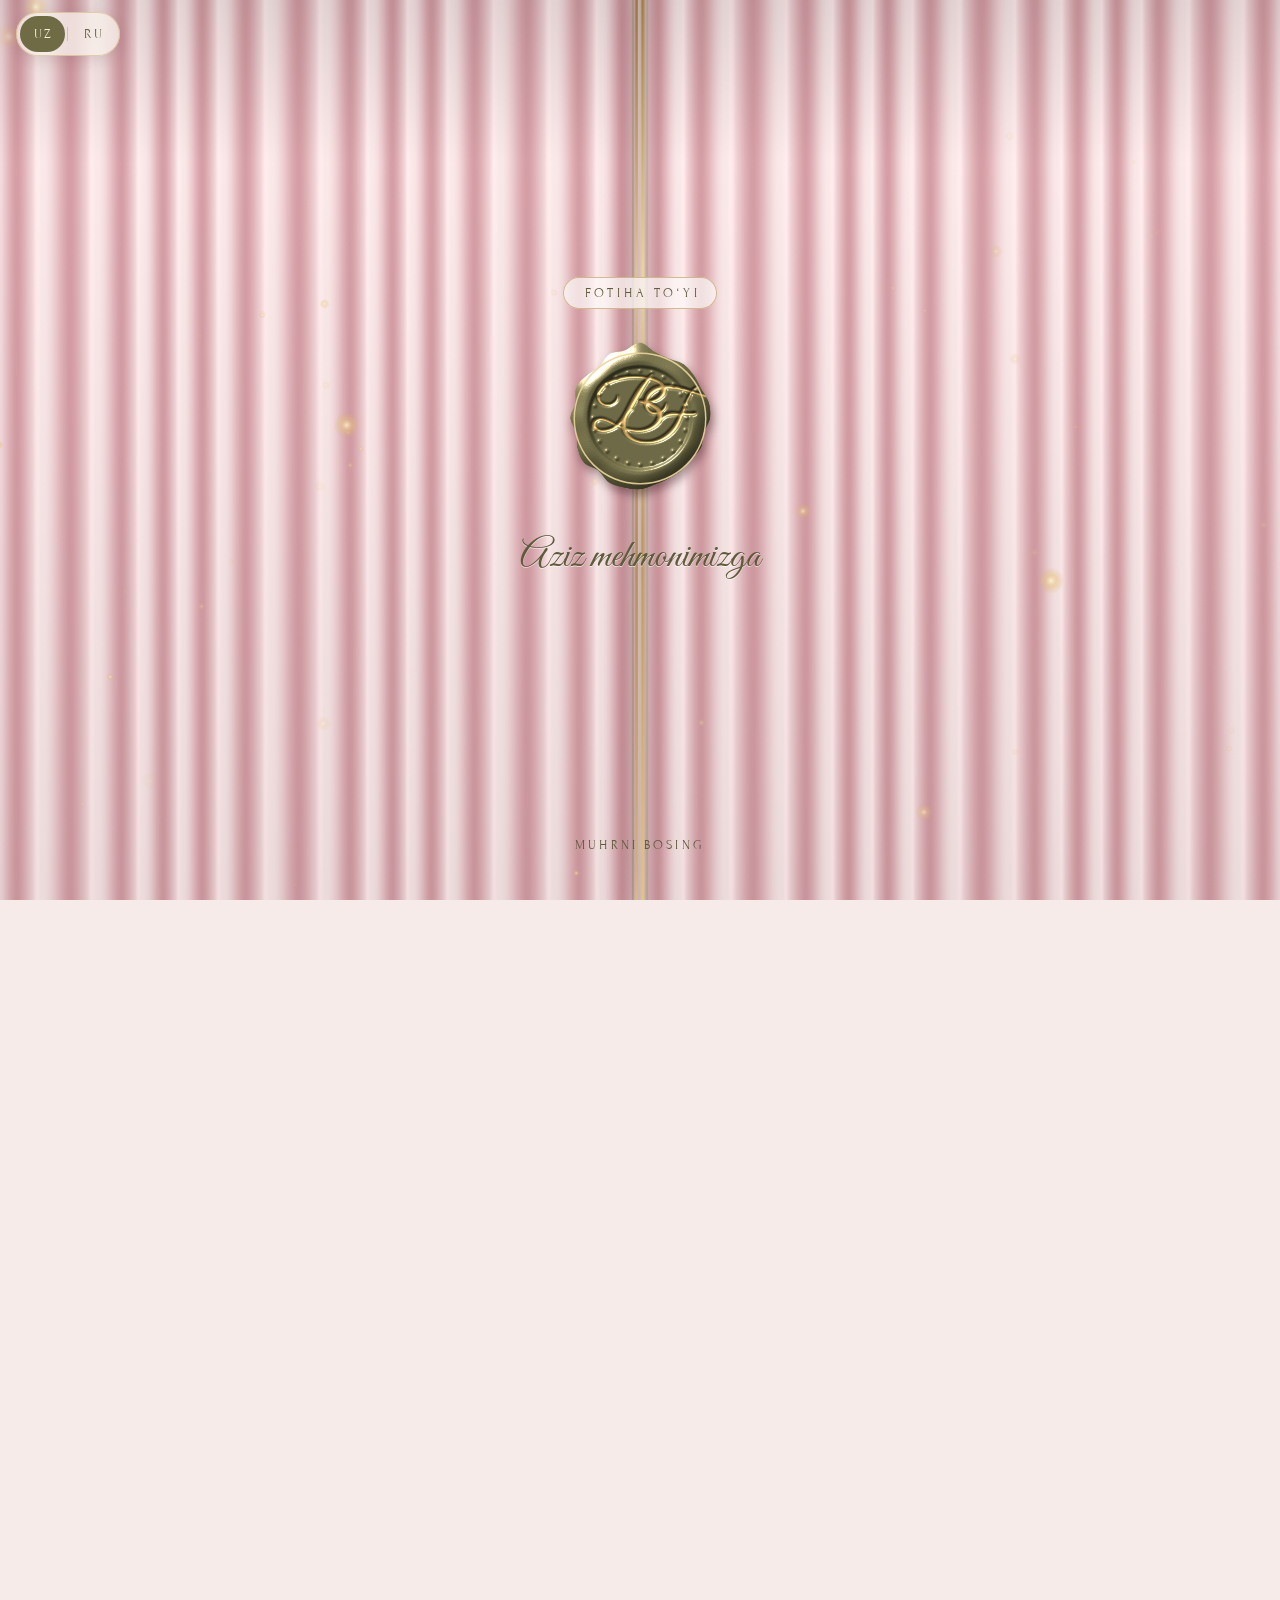
==== commit 5d299dff: "Автообновление сайтов из GitHub, подпись автора в шапке Co-Authored-By: Claude Opus 5.5 <noreply@ant" ====
--- a/fotiha/index.html
+++ b/fotiha/index.html
@@ -7,6 +7,7 @@
   <meta name="description" content="Bekzod & Ferangiz — Fotiha to‘yi, 10 noyabr 2026, 12:00, Afrosiyob restorani, Kogon · Фотиха-туй, 10 ноября 2026, 12:00, ресторан Afrosiyob, Каган" />
   <meta property="og:title" content="Fotiha to‘yi · Bekzod & Ferangiz · 10.11.2026" />
   <meta property="og:description" content="Oq fotihangizni kutib qolamiz · Ждём вашего благословения" />
+  <meta name="author" content="Bekzod &amp; Ferangiz" />
   <meta name="theme-color" content="#f1dedc" />
   <link rel="icon" href="data:image/svg+xml,%3Csvg xmlns='http://www.w3.org/2000/svg' viewBox='0 0 64 64'%3E%3Ccircle cx='32' cy='32' r='30' fill='%236f6b45'/%3E%3Ctext x='32' y='42' font-family='serif' font-size='28' text-anchor='middle' fill='%23e3c486'%3EB%26amp;F%3C/text%3E%3C/svg%3E" />
   <link rel="preload" href="assets/fonts/gv-latin.woff2" as="font" type="font/woff2" crossorigin />
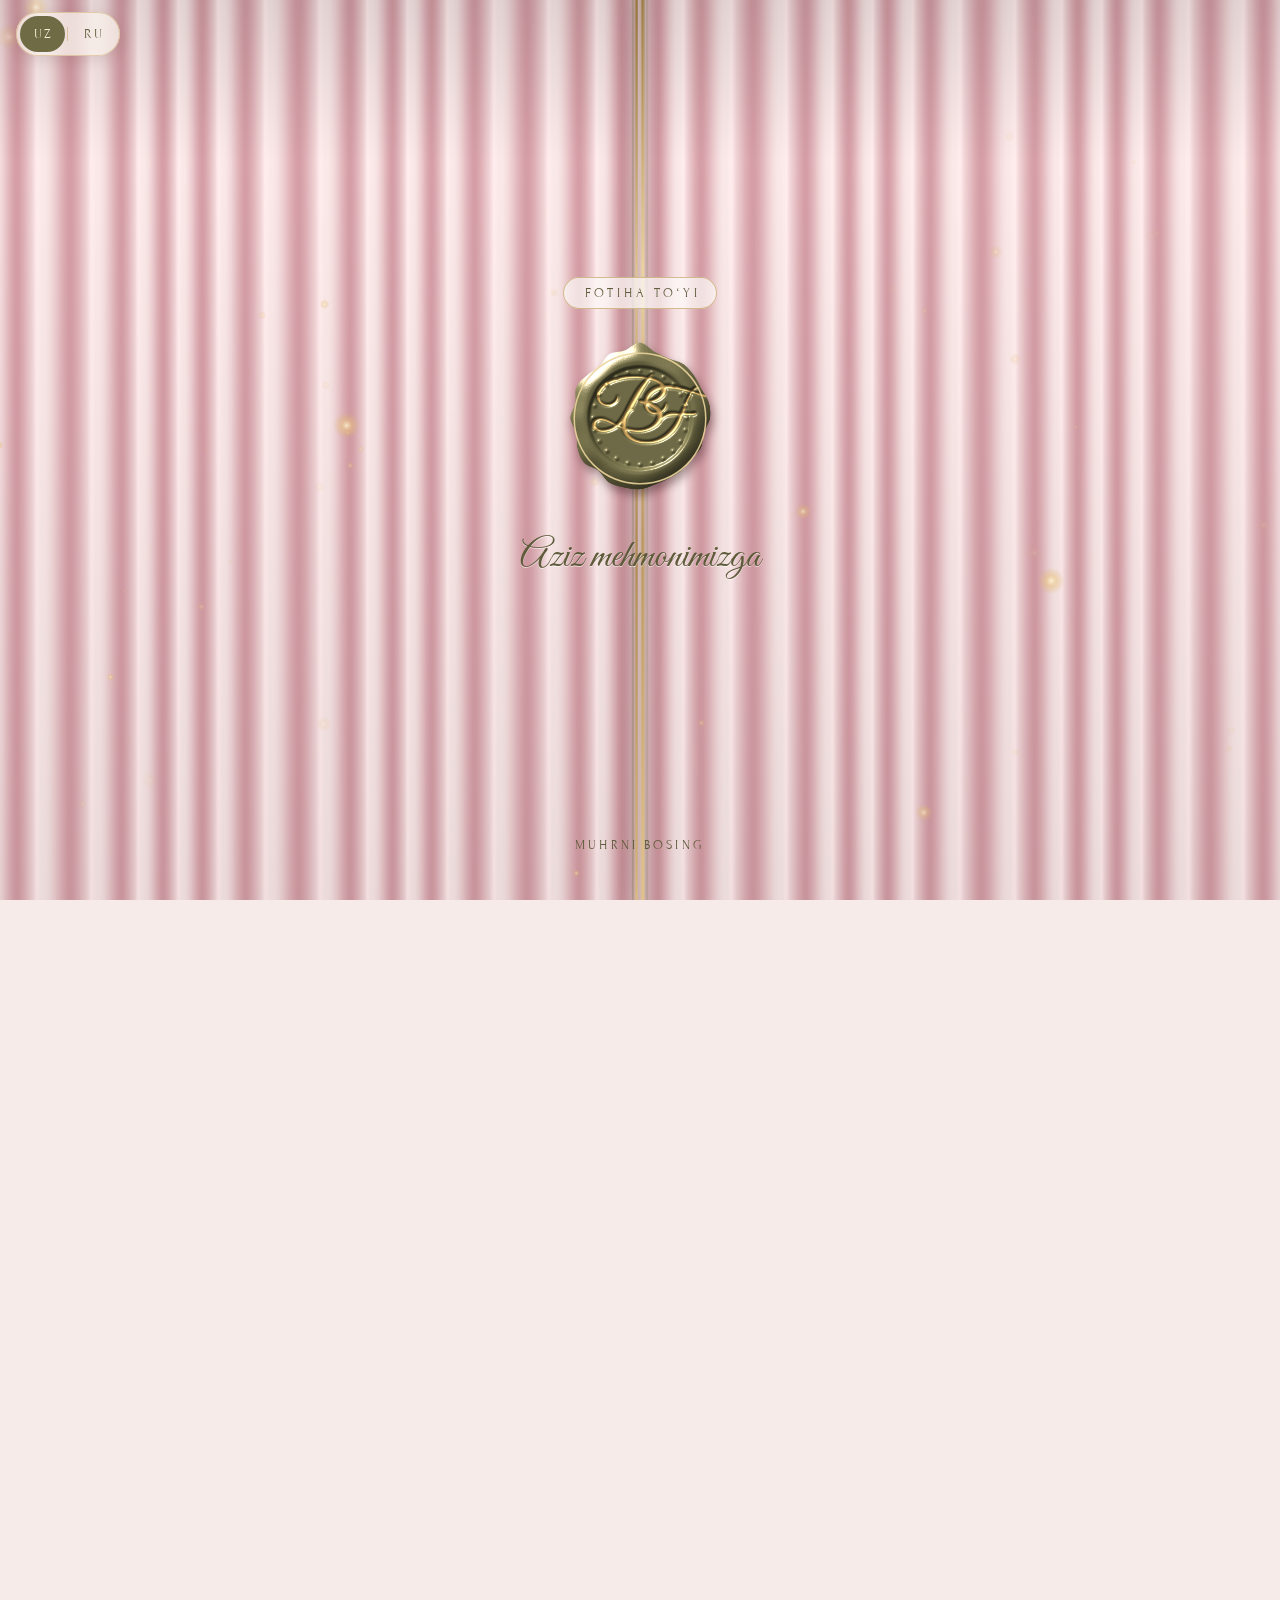
==== commit c6c7dd4a: "Фотиха: песня Shahzoda «Kuyov va kelinchak» с 26-й секунды, GSAP локально Co-Authored-By: Claude Opu" ====
--- a/fotiha/index.html
+++ b/fotiha/index.html
@@ -227,7 +227,7 @@
     </defs>
   </svg>
 
-  <script src="https://cdn.jsdelivr.net/npm/gsap@3.12.5/dist/gsap.min.js"></script>
+  <script src="js/vendor/gsap.min.js"></script>
   <script src="js/config.js"></script>
   <script src="js/satin.js"></script>
   <script src="js/bake.js"></script>
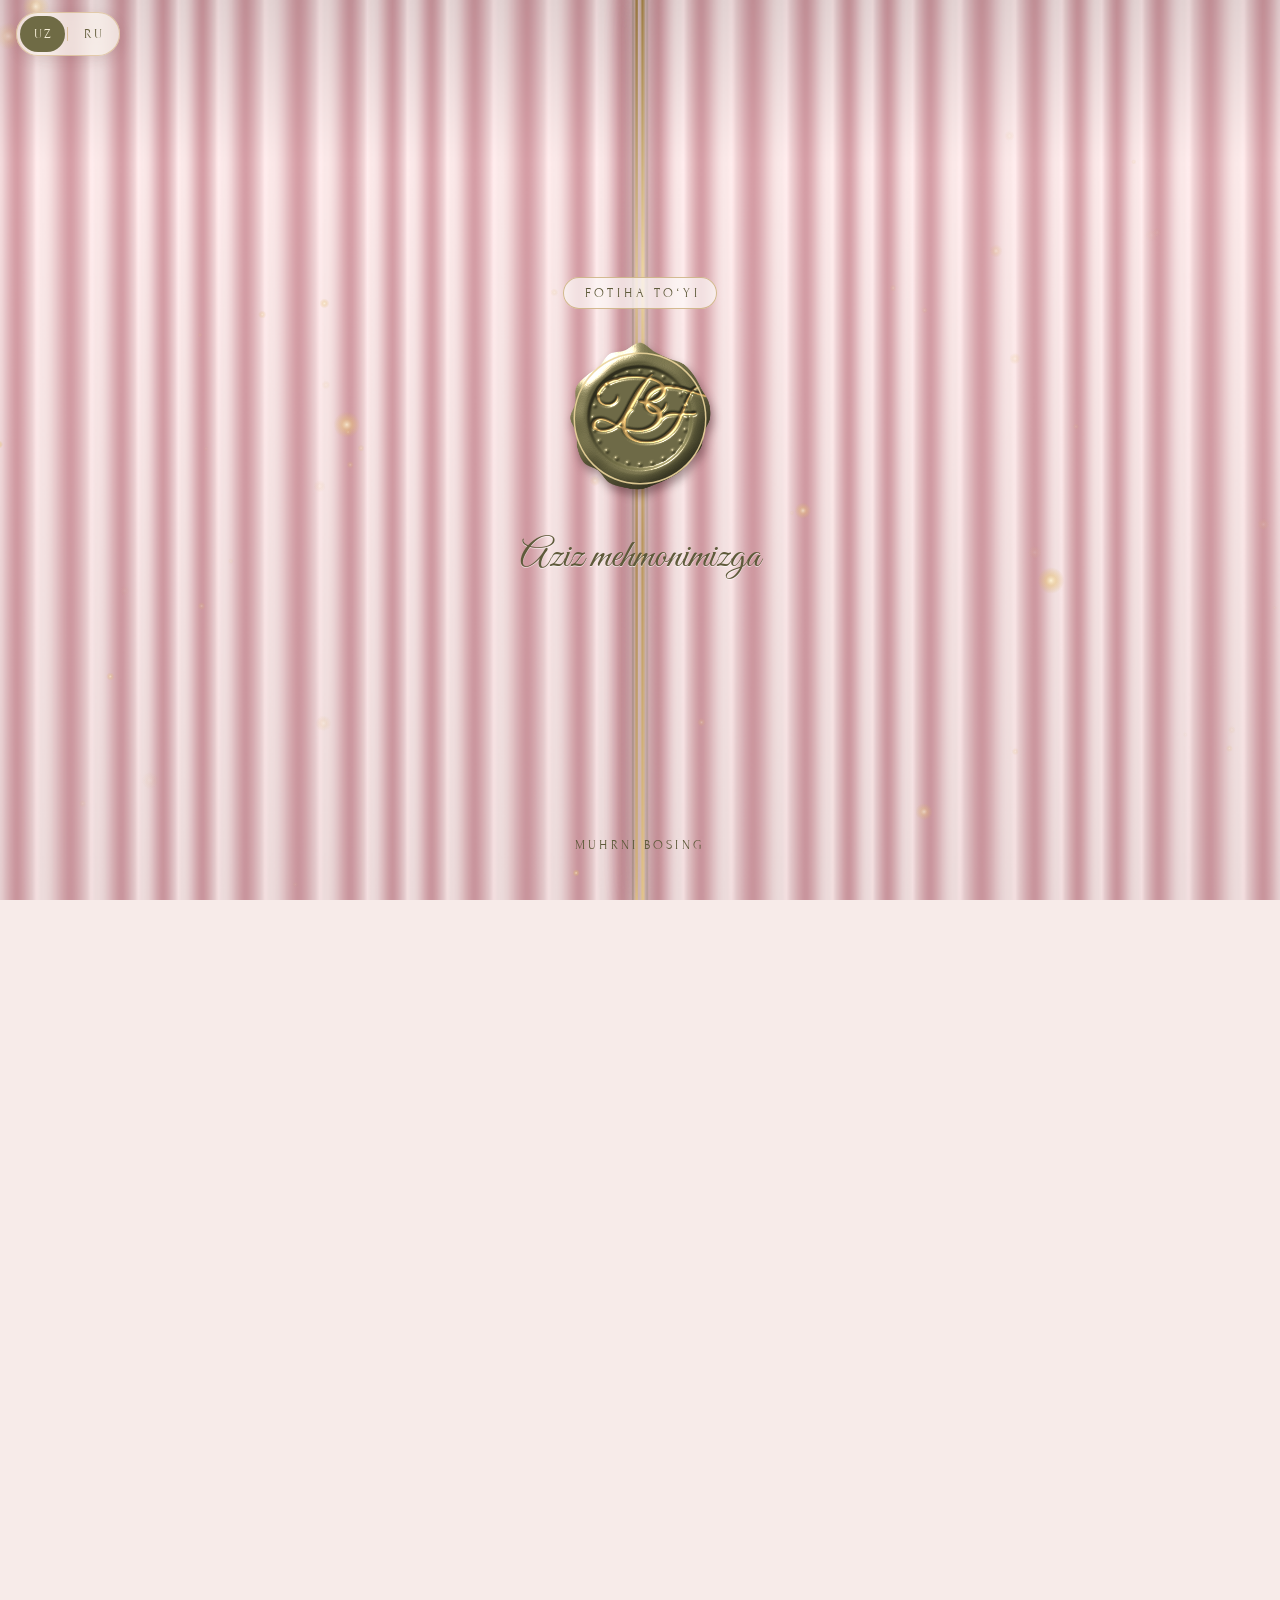
==== commit 86151325: "Фотиха: песня Shahzoda «Kuyov va kelinchak» с 26-й секунды, GSAP локально Co-Authored-By: Claude Opu" ====
--- a/fotiha/index.html
+++ b/fotiha/index.html
@@ -7,7 +7,6 @@
   <meta name="description" content="Bekzod & Ferangiz — Fotiha to‘yi, 10 noyabr 2026, 12:00, Afrosiyob restorani, Kogon · Фотиха-туй, 10 ноября 2026, 12:00, ресторан Afrosiyob, Каган" />
   <meta property="og:title" content="Fotiha to‘yi · Bekzod & Ferangiz · 10.11.2026" />
   <meta property="og:description" content="Oq fotihangizni kutib qolamiz · Ждём вашего благословения" />
-  <meta name="author" content="Bekzod &amp; Ferangiz" />
   <meta name="theme-color" content="#f1dedc" />
   <link rel="icon" href="data:image/svg+xml,%3Csvg xmlns='http://www.w3.org/2000/svg' viewBox='0 0 64 64'%3E%3Ccircle cx='32' cy='32' r='30' fill='%236f6b45'/%3E%3Ctext x='32' y='42' font-family='serif' font-size='28' text-anchor='middle' fill='%23e3c486'%3EB%26amp;F%3C/text%3E%3C/svg%3E" />
   <link rel="preload" href="assets/fonts/gv-latin.woff2" as="font" type="font/woff2" crossorigin />
